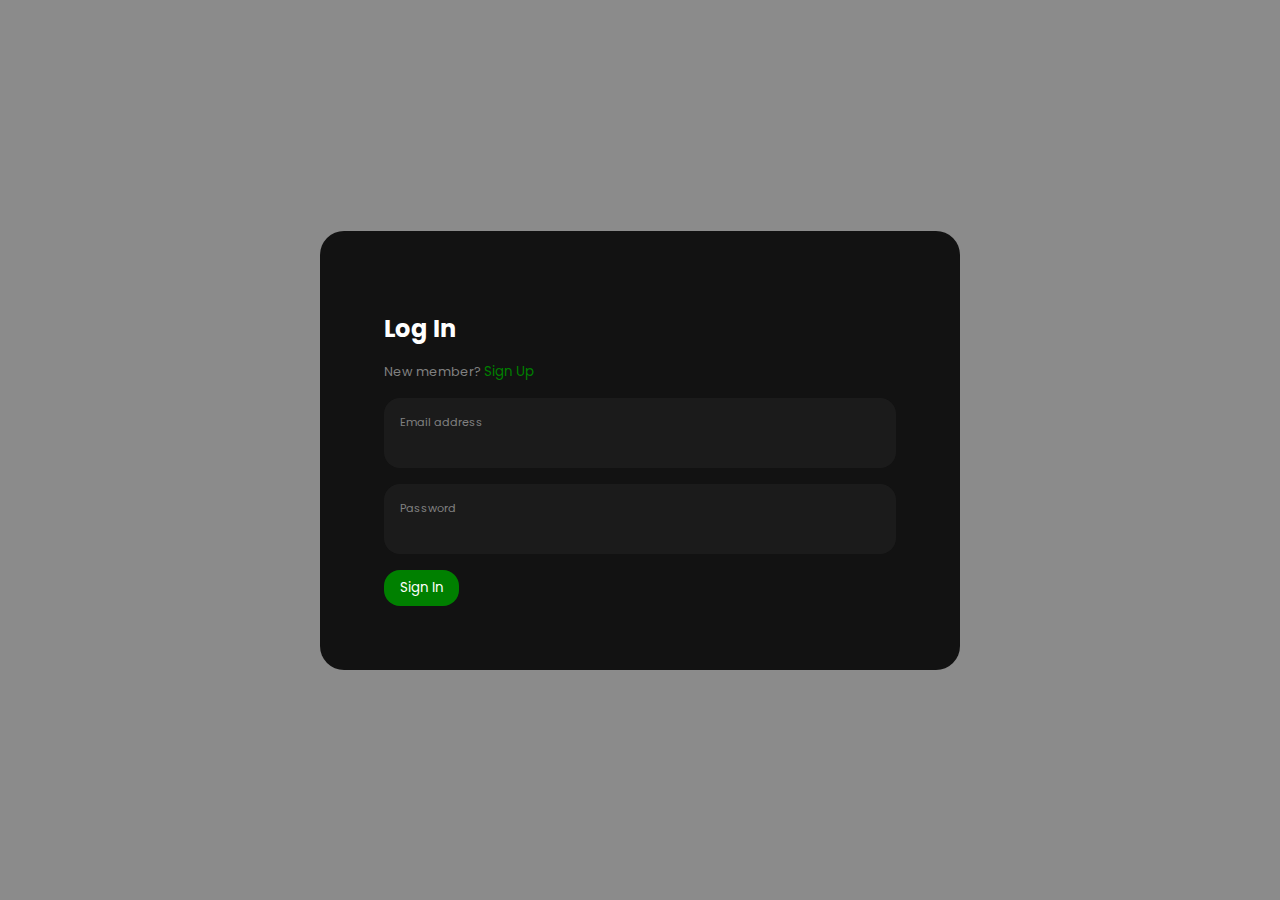
==== index.html @ 2f6c3ee8 "login and profile page" ====
<!DOCTYPE html>
<html lang="en">
<head>
    <meta charset="UTF-8">
    <meta http-equiv="X-UA-Compatible" content="IE=edge">
    <meta name="viewport" content="width=device-width, initial-scale=1.0">
    <title>Authentication</title>
    <link rel="stylesheet" href="style.css">
</head>
<body>
    <div class="container">
        
        <div class="sign-in-page">
            <div class="heading">Log In</div>
            <div class="alter">
                New member? 
                <button  id="sign-up-page-btn" >Sign Up</button>
            </div>
            <div class="inputs">
                <label for="email">Email address</label>
                <input type="email" name="email" id="email">
            </div>
            <div class="inputs">
                <label for="password">Password</label>
                <input type="password" name="password" id="password">
            </div>
            <button class="submit-btn" id="sign-in">Sign In</button>
        </div>   

        <div class="sign-up-page">
            <div class="heading">Sign Up</div>
            <div class="alter">
                Already a member?
                <button  id="sign-in-page-btn" >Sign In</button>
            </div>
            <div class="inputs">
                <label for="name">Name</label>
                <input type="text" name="name" id="name">
            </div>
            <div class="inputs">
                <label for="surname">Surname</label>
                <input type="text" name="surname" id="surname">
            </div>
            <div class="inputs">
                <label for="email">Email address</label>
                <input type="email" name="email" id="email">
            </div>
            <div class="inputs">
                <label for="password">Password</label>
                <input type="password" name="password" id="password">
            </div>
            <button class="submit-btn" id="sign-up">Sign Up</button>
            
        </div>
        </div>
    </div>

    <script>
        let signInBtn=document.querySelector("#sign-in-page-btn")
        let signUpBtn=document.querySelector("#sign-up-page-btn")
        let signUpPage=document.querySelector(".sign-up-page")   
        let signInPage=document.querySelector(".sign-in-page")  

        signInBtn.addEventListener("click",displaySignIn)
        signUpBtn.addEventListener("click",displaySignUp)

        function displaySignUp()
        {
            signUpPage.style.display="block"
            signInPage.style.display="none"
        }

        function displaySignIn()
        {
            signUpPage.style.display="none"
            signInPage.style.display="block"
        }

    </script>
</body>
</html>
---- style.css ----
@import url('https://fonts.googleapis.com/css2?family=Poppins:wght@400;700&display=swap');

*{
    margin: 0;
    padding: 0;
    box-sizing: border-box;
    font-family: 'Poppins', sans-serif;
}

body{
    height: 100vh;
    display: flex;
    justify-content: center;
    align-items: center;
    background: #3131318f;
}

.container{
    background-color: #121212;
    width: 50%;
    padding: 4rem;
    color: #fff;
    border-radius: 1.5rem;
}

.heading{
    font-size: 1.5rem;
    font-weight: 700;
    font-weight: bold;
    margin: 1rem 0;
}

.alter{
    color: gray;
    font-size: 0.8rem;
}

.alter button {
    background: none;
    border:none;
    color: green;
    cursor: pointer;
}

.inputs{
    background: #3b3b3b3b;
    margin: 1rem 0;
    display: flex;
    flex-direction: column;
    padding: 1rem;
    border-radius: 1rem;
}

label{
    font-size: 0.7rem;
    color: grey;
}

input{
    background: none;
    outline: none;
    border: none;
    color: #fff;
    font-size: 0.9rem;
}

.submit-btn{
    background: green;
    color: #fff;
    cursor: pointer;
    padding: 0.5rem 1rem;
    border-radius: 1rem;
    outline: none;
    border:none
}


.sign-up-page{
    display: none;
}


.profile-img{
    width: 100%;
    height: 200px;
}

.content{
    margin: 1rem 0;
}

.profile-head{
    display: flex;
    align-items: center;
    justify-content: space-between;
}

.profile-buttons{
    background: green;
    color: #fff;
    cursor: pointer;
    padding: 0.5rem 1rem;
    border-radius: 1rem;
    outline: none;
    border:none
}

#profile-sign-out{
    background: gray;
}

#profile-sign-out:hover{
    background: green;
}
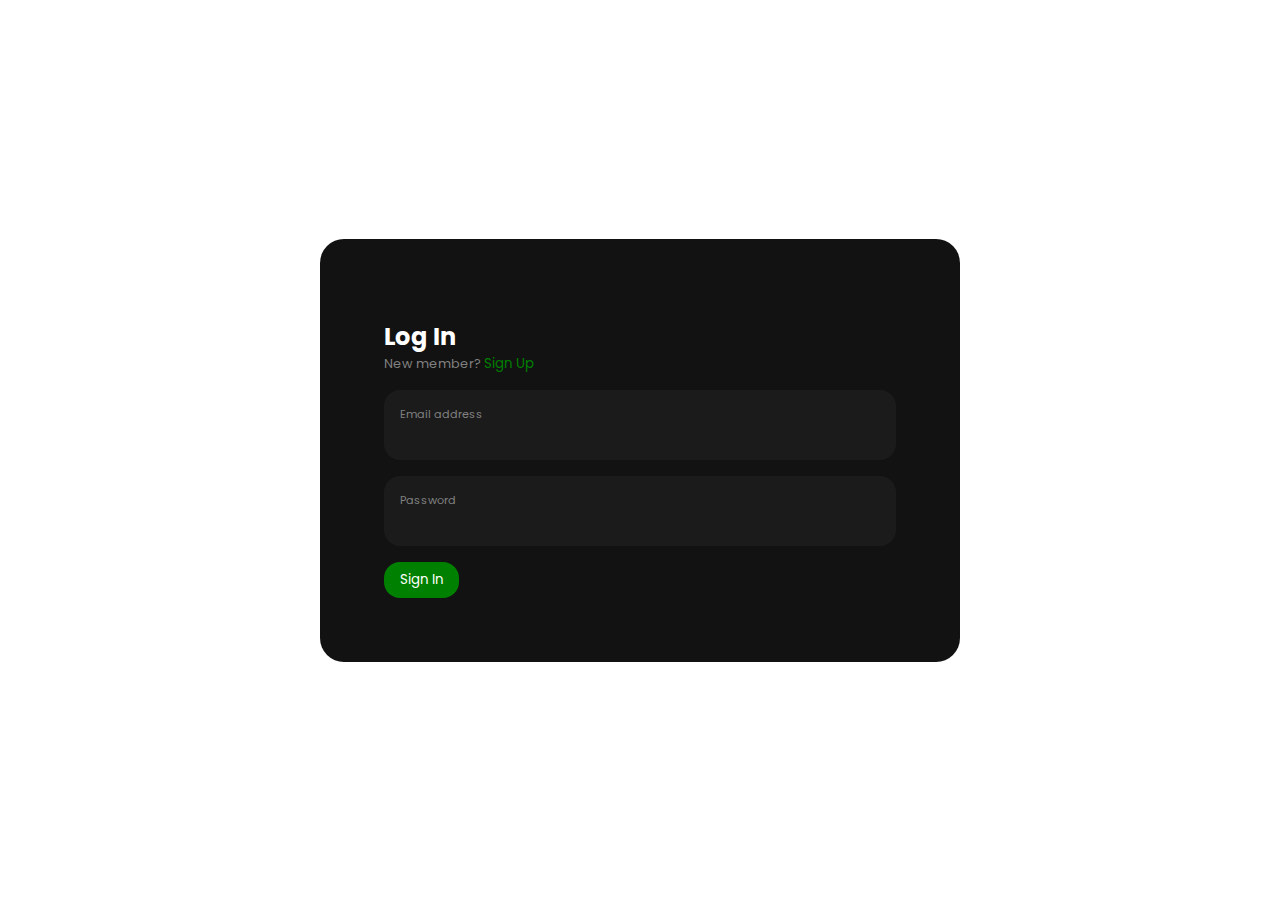
==== commit 8a1a486d: "input validation" ====
--- a/index.html
+++ b/index.html
@@ -6,6 +6,7 @@
     <meta name="viewport" content="width=device-width, initial-scale=1.0">
     <title>Authentication</title>
     <link rel="stylesheet" href="style.css">
+    <link rel="stylesheet" href="https://cdnjs.cloudflare.com/ajax/libs/font-awesome/6.1.2/css/all.min.css" integrity="sha512-1sCRPdkRXhBV2PBLUdRb4tMg1w2YPf37qatUFeS7zlBy7jJI8Lf4VHwWfZZfpXtYSLy85pkm9GaYVYMfw5BC1A==" crossorigin="anonymous" referrerpolicy="no-referrer" />
 </head>
 <body>
     <div class="container">
@@ -16,13 +17,17 @@
                 New member? 
                 <button  id="sign-up-page-btn" >Sign Up</button>
             </div>
+            <div class="error error-sign-in">Error</div>
             <div class="inputs">
-                <label for="email">Email address</label>
-                <input type="email" name="email" id="email">
+                <label for="sign-in-email">Email address</label>
+                <input type="email" name="sign-in-email" id="sign-in-email">
             </div>
             <div class="inputs">
                 <label for="password">Password</label>
-                <input type="password" name="password" id="password">
+                <div class="password-input">
+                    <input type="password" name="sign-in-password" id="sign-in-password">
+                    <i class="fa-eye-slash fa-solid password-show-hide" data-name="sign-in-"></i>
+                </div>
             </div>
             <button class="submit-btn" id="sign-in">Sign In</button>
         </div>   
@@ -33,21 +38,28 @@
                 Already a member?
                 <button  id="sign-in-page-btn" >Sign In</button>
             </div>
-            <div class="inputs">
-                <label for="name">Name</label>
-                <input type="text" name="name" id="name">
+            <div class="error error-sign-up">Error</div>
+            <div class="password-warn">Password must be 8 letters long having a symbol, upper and lower case letters and a number</div>
+            <div class="names">
+                <div class="inputs">
+                    <label for="sign-up-name">Name</label>
+                    <input type="text" name="sign-up-name" id="sign-up-name" maxlength="10" required>
+                </div>
+                <div class="inputs">
+                    <label for="sign-up-surname">Surname</label>
+                    <input type="text" name="sign-up-surname" id="sign-up-surname" maxlength="10" required>
+                </div>
             </div>
             <div class="inputs">
-                <label for="surname">Surname</label>
-                <input type="text" name="surname" id="surname">
+                <label for="sign-up-email">Email address</label>
+                <input type="email" name="sign-up-email" id="sign-up-email"required>
             </div>
             <div class="inputs">
-                <label for="email">Email address</label>
-                <input type="email" name="email" id="email">
-            </div>
-            <div class="inputs">
-                <label for="password">Password</label>
-                <input type="password" name="password" id="password">
+                <label for="sign-up-password">Password</label>
+                <div class="password-input">
+                    <input type="password" name="sign-up-password" id="sign-up-password" required>
+                    <i class="fa-eye-slash fa-solid  password-show-hide" data-name="sign-up-"></i>
+                </div>
             </div>
             <button class="submit-btn" id="sign-up">Sign Up</button>
             
@@ -55,27 +67,6 @@
         </div>
     </div>
 
-    <script>
-        let signInBtn=document.querySelector("#sign-in-page-btn")
-        let signUpBtn=document.querySelector("#sign-up-page-btn")
-        let signUpPage=document.querySelector(".sign-up-page")   
-        let signInPage=document.querySelector(".sign-in-page")  
-
-        signInBtn.addEventListener("click",displaySignIn)
-        signUpBtn.addEventListener("click",displaySignUp)
-
-        function displaySignUp()
-        {
-            signUpPage.style.display="block"
-            signInPage.style.display="none"
-        }
-
-        function displaySignIn()
-        {
-            signUpPage.style.display="none"
-            signInPage.style.display="block"
-        }
-
-    </script>
+   <script src="script.js"></script>
 </body>
 </html>--- a/style.css
+++ b/style.css
@@ -12,7 +12,6 @@
     display: flex;
     justify-content: center;
     align-items: center;
-    background: #3131318f;
 }
 
 .container{
@@ -27,12 +26,13 @@
     font-size: 1.5rem;
     font-weight: 700;
     font-weight: bold;
-    margin: 1rem 0;
+    margin: 1rem 0 0 0;
 }
 
 .alter{
     color: gray;
     font-size: 0.8rem;
+    margin-bottom: 1rem;
 }
 
 .alter button {
@@ -42,13 +42,36 @@
     cursor: pointer;
 }
 
+.error{
+    color: red;
+    margin-bottom: 1rem;
+    font-size: 0.9rem;
+    display: none;
+}
+
+.password-warn{
+    color: gray;
+    font-size: 0.7rem;
+    margin-bottom: 1rem;
+}
+
 .inputs{
     background: #3b3b3b3b;
-    margin: 1rem 0;
+    margin: 0 0 1rem 0;
     display: flex;
     flex-direction: column;
     padding: 1rem;
     border-radius: 1rem;
+}
+
+
+.names{
+    display: flex;
+    justify-content: space-between;
+}
+
+.names div{
+    width:49%;
 }
 
 label{
@@ -56,10 +79,18 @@
     color: grey;
 }
 
+.password-input{
+    display: flex;
+    justify-content: space-between;
+    align-items: center;
+    cursor: pointer;
+}
+
 input{
     background: none;
     outline: none;
     border: none;
+    width: 100%;
     color: #fff;
     font-size: 0.9rem;
 }
@@ -113,3 +144,16 @@
     background: green;
 }
 
+.socials{
+    display: flex;    
+}
+
+.socials a{
+    color: #fff;    
+    margin: 0 1rem 0 0;
+}
+
+.socials i{
+    font-size: 1rem;
+}
+
